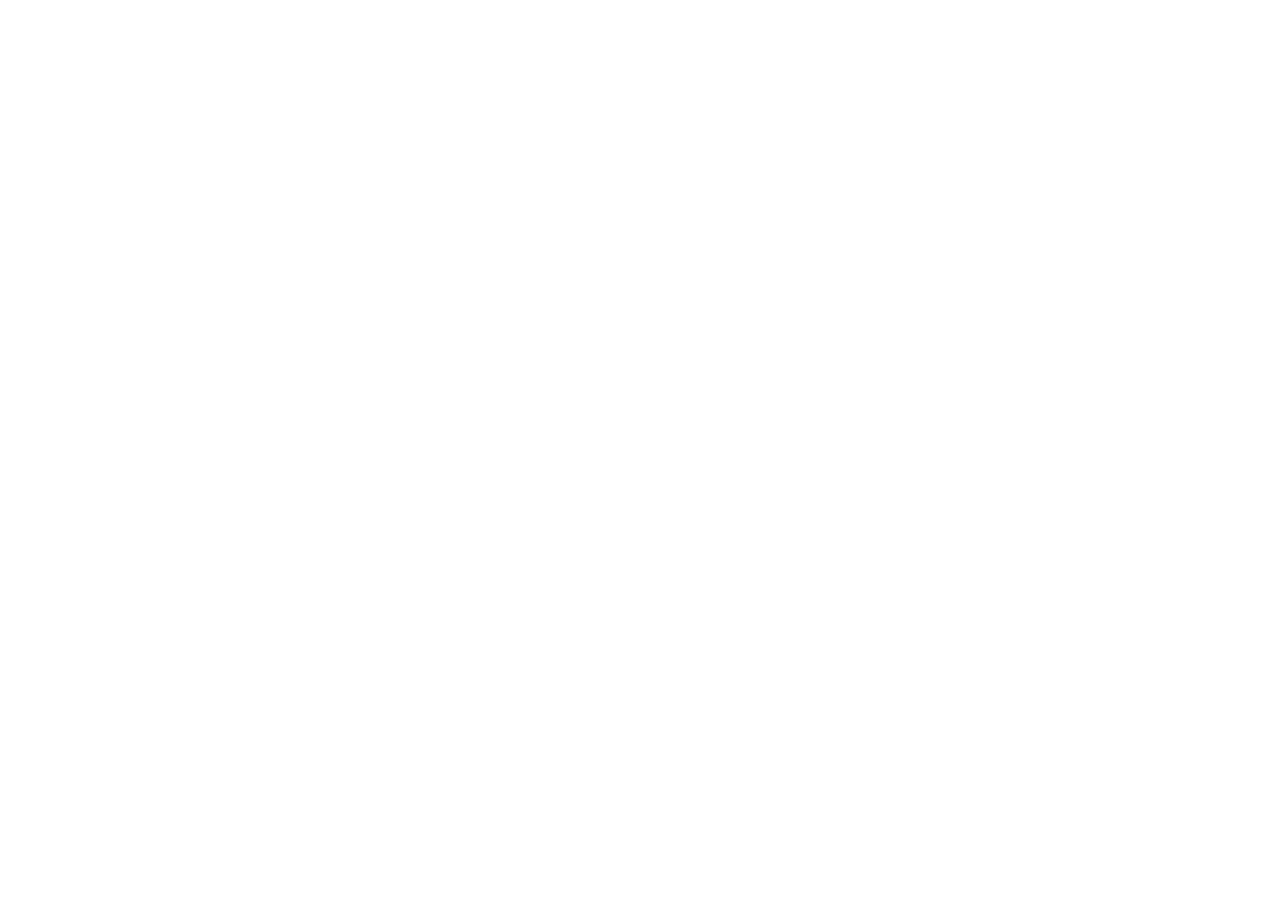
==== index.html @ 36fe9a52 "Basic HTML structure and comments added" ====
<!DOCTYPE html>
<html lang="en">

<head>
    <meta charset="UTF-8">
    <meta name="viewport" content="width=device-width, initial-scale=1.0">
    <meta http-equiv="X-UA-Compatible" content="ie=edge">
    <title>hstdfgpdfgdg</title>
    <link rel="stylesheet" href="./assets/style.css">
</head>

<body>
    <!-- 1. 3 containers 
            One for the image
            One for the login
            One for the header
        
        2. Need user input for 
            Username
            Title
            Content

        3. Need a forum page that will swap over after submit.
            Needs to displays previous posts
        
        4. Need a dark mode.-->


        <header> 
            <!-- I want this to display between pages
            I want a dark mode button here. -->
        </header>

    <div> 
        <!-- User input boxes go here -->
    </div>

    <aside>
        <!-- Icon box goes here -->
    </aside>


    <div>
        <!-- Input forum data here -->
    </div>


    <script src="./assets/script.js"></script>

</body>
</html>
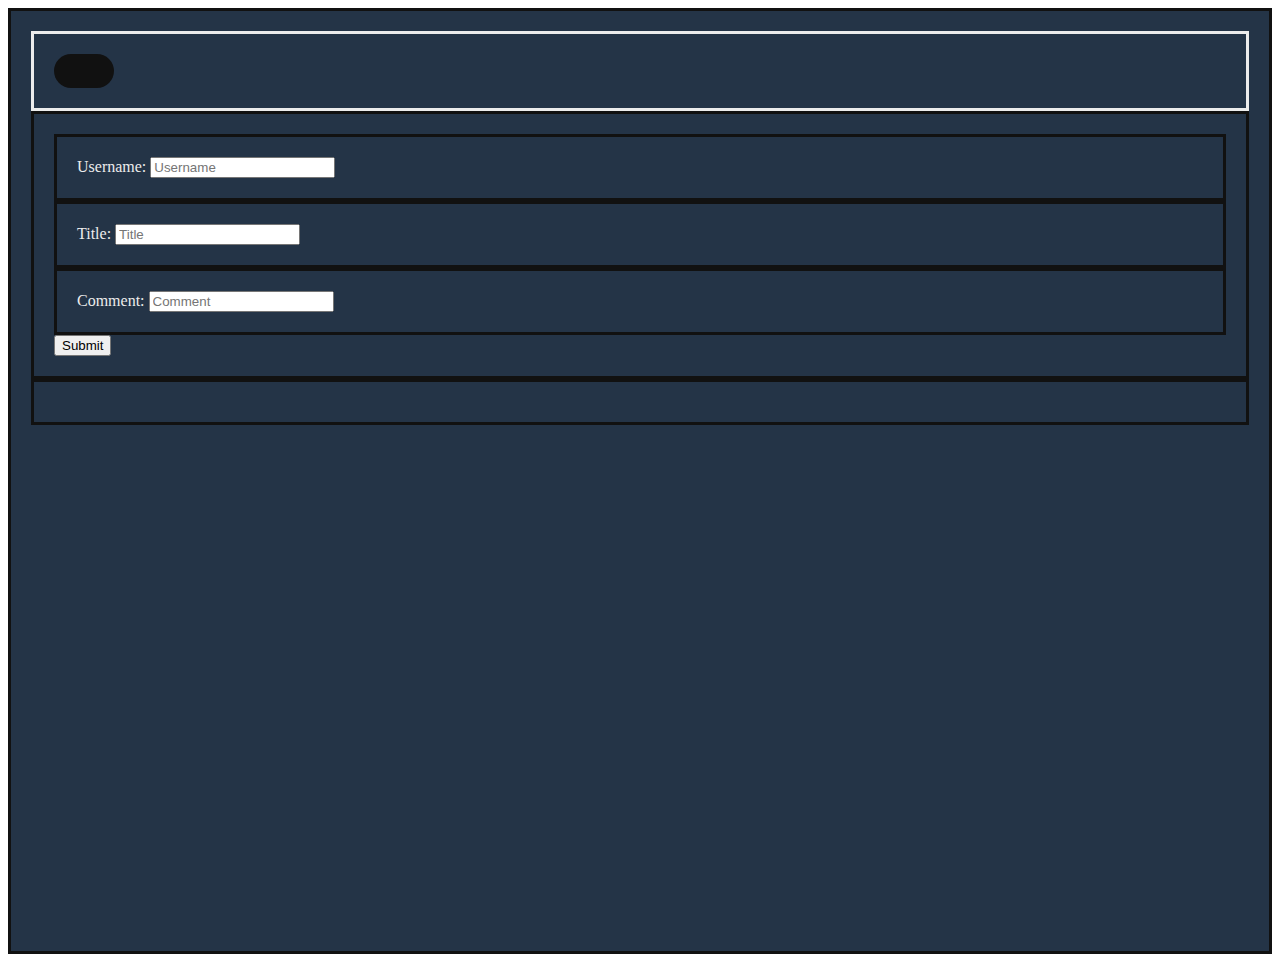
==== commit 84deabd2: "basic code added" ====
--- a/index.html
+++ b/index.html
@@ -10,6 +10,7 @@
 </head>
 
 <body>
+    <div class="container dark">
     <!-- 1. 3 containers 
             One for the image
             One for the login
@@ -23,20 +24,45 @@
         3. Need a forum page that will swap over after submit.
             Needs to displays previous posts
         
-        4. Need a dark mode.-->
+        4. Need a dark mode.
+            -->
 
 
-        <header> 
-            <!-- I want this to display between pages
+    <header>
+        <!-- I want this to display between pages
             I want a dark mode button here. -->
-        </header>
+            <label class="switch col">
+                <input type="checkbox" id="theme-switcher">
+                <span class="slider round"></span>
+</label>
+    </header>
 
-    <div> 
-        <!-- User input boxes go here -->
-    </div>
+
+    <!-- User input boxes go here -->
+    <article>
+        <div class="input-group">
+            <label for="username">Username: </label>
+            <input type="text" name="username" id="email" placeholder="Username" />
+        </div>
+        <div class="input-group">
+            <label for="title">Title: </label>
+            <input type="text" name="title" id="title" placeholder="Title" />
+        </div>
+
+        <div class="input-group">
+            <label for="comment">Comment: </label>
+            <input type="comment" name="comment" id="comment" placeholder="Comment" />
+        </div>
+
+        <button id="submit">Submit</button>
+
+    </article>
 
     <aside>
         <!-- Icon box goes here -->
+
+
+
     </aside>
 
 
@@ -46,6 +72,7 @@
 
 
     <script src="./assets/script.js"></script>
+</div>
+</body>
 
-</body>
 </html>--- a/assets/style.css
+++ b/assets/style.css
@@ -0,0 +1,144 @@
+:root {
+    --rgbColor: rgb(29,128,210); 
+
+}
+
+div {
+    border: #111;
+    border-style: solid;
+    padding: 20px;
+}
+
+article {
+    border: #111;
+    border-style: solid;
+    padding: 20px;
+}
+
+header {
+    border-style: solid;
+}
+
+/* body {
+    display: block;
+    margin: 0px;
+}
+
+ul {
+    list-style-type: none;
+    margin: 0;
+    padding: 0;
+    overflow: hidden;
+}
+
+li a {
+    display: block;
+    text-align: center;
+    padding: 14px 16px;
+    text-decoration: none;
+}
+
+p {
+    font-size: 20px;
+}
+ */
+
+
+/* Dark Mode */
+ .dark {
+    background-color: #243447;
+    height: 100vh;
+    color: #ececec
+ }
+
+ .dark li a:hover {
+    background-color: #111;
+ }
+
+/* Light Mode */
+    .light {
+        background-color: #fcfcfc;
+        color: black;
+        height: 100vh;
+    }
+
+    .light li a {
+        color: black;
+    }
+
+    .light li a:hover {
+        background-color: var(--rgbColor);
+    }
+
+    /* Styling the Switch button */
+    .switch {
+        position: relative;
+        display: inline-block;
+        width: 60px;
+        height: 34px;
+    }
+
+    /* Hide default HTML checkbox */
+    .switch input {
+        opacity: 0;
+        width: 0;
+        height: 0;
+    }
+
+    /* The slider */
+    .slider {
+        position: absolute;
+        cursor: pointer;
+        top: 0;
+        left: 0;
+        right: 0;
+        bottom: 0;
+        background-color: #111;
+        -webkit-transition: .4s;
+        transition: .4s;
+    }
+
+    .slider:before {
+        position: absolute;
+        content: "";
+        height: 26px; 
+        width: 26;
+        left: 4px;
+        bottom: 4px;
+        background-color: white;
+        -webkit-transition: .4s;
+        transition: .4s;
+    }
+
+    input:checked + .slider {
+        background-color: var(--rgbColor);
+
+    }
+
+    input:focus + .slider {
+        box-shadow: 0 0 1px var(--rgbColor);
+    }
+
+    input:checked + .slider:before {
+        -webkit-transform: translateX(26px);
+        -ms-transform: translateX(26px);
+        transform: translateX(26px);
+    }
+
+    /* Rounded sliders */
+    .slider.round{
+        border-radius: 34px;
+    }
+
+    .slider.round:before {
+        border-radius: 50%;
+    }
+
+    .row {
+        margin: 20px;
+        display: flex;
+    }
+
+    .col {
+        margin: 20px;
+    }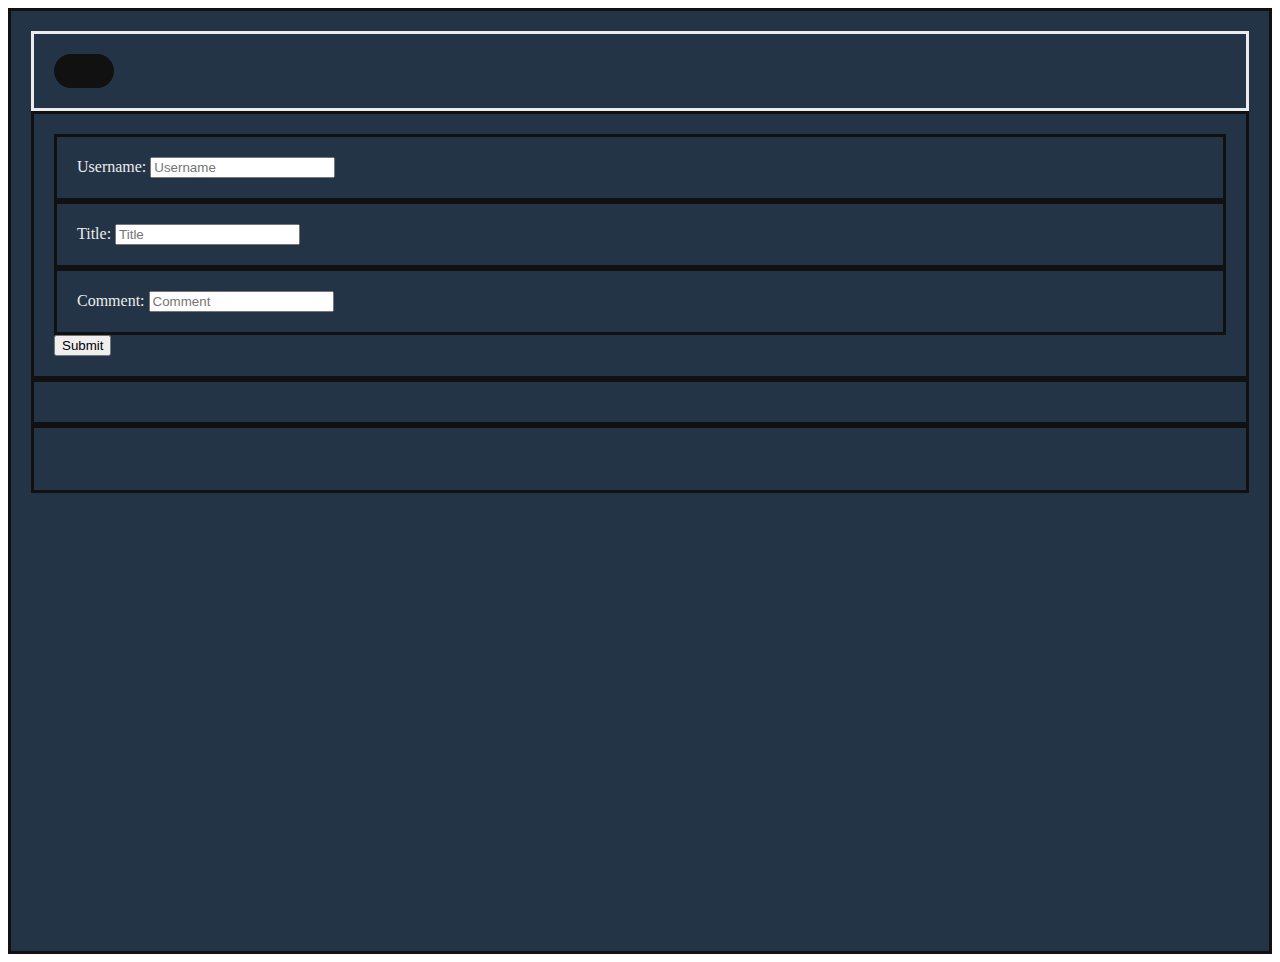
==== commit a212e0c1: "secondary webpage added  & local storage bug fixed" ====
--- a/index.html
+++ b/index.html
@@ -2,6 +2,7 @@
 <html lang="en">
 
 <head>
+    <!-- <meta http-equiv="refresh" content="0; " -->
     <meta charset="UTF-8">
     <meta name="viewport" content="width=device-width, initial-scale=1.0">
     <meta http-equiv="X-UA-Compatible" content="ie=edge">
@@ -40,10 +41,12 @@
 
     <!-- User input boxes go here -->
     <article>
+
         <div class="input-group">
             <label for="username">Username: </label>
-            <input type="text" name="username" id="email" placeholder="Username" />
+            <input type="text" name="username" id="username" placeholder="Username" />
         </div>
+
         <div class="input-group">
             <label for="title">Title: </label>
             <input type="text" name="title" id="title" placeholder="Title" />
@@ -54,7 +57,7 @@
             <input type="comment" name="comment" id="comment" placeholder="Comment" />
         </div>
 
-        <button id="submit">Submit</button>
+        <button id="submitButton">Submit</button>
 
     </article>
 
@@ -71,6 +74,20 @@
     </div>
 
 
+    <div class="post">
+        <!-- Render the saved comments here-->
+        <!--title-->
+        <h5> <span id=""></span></h5>
+       
+        <!--comment-->
+        <p><span id=""></span></p>
+     
+        <!--username-->
+        <p><span id=""></span></p>
+    
+    </div>
+
+
     <script src="./assets/script.js"></script>
 </div>
 </body>
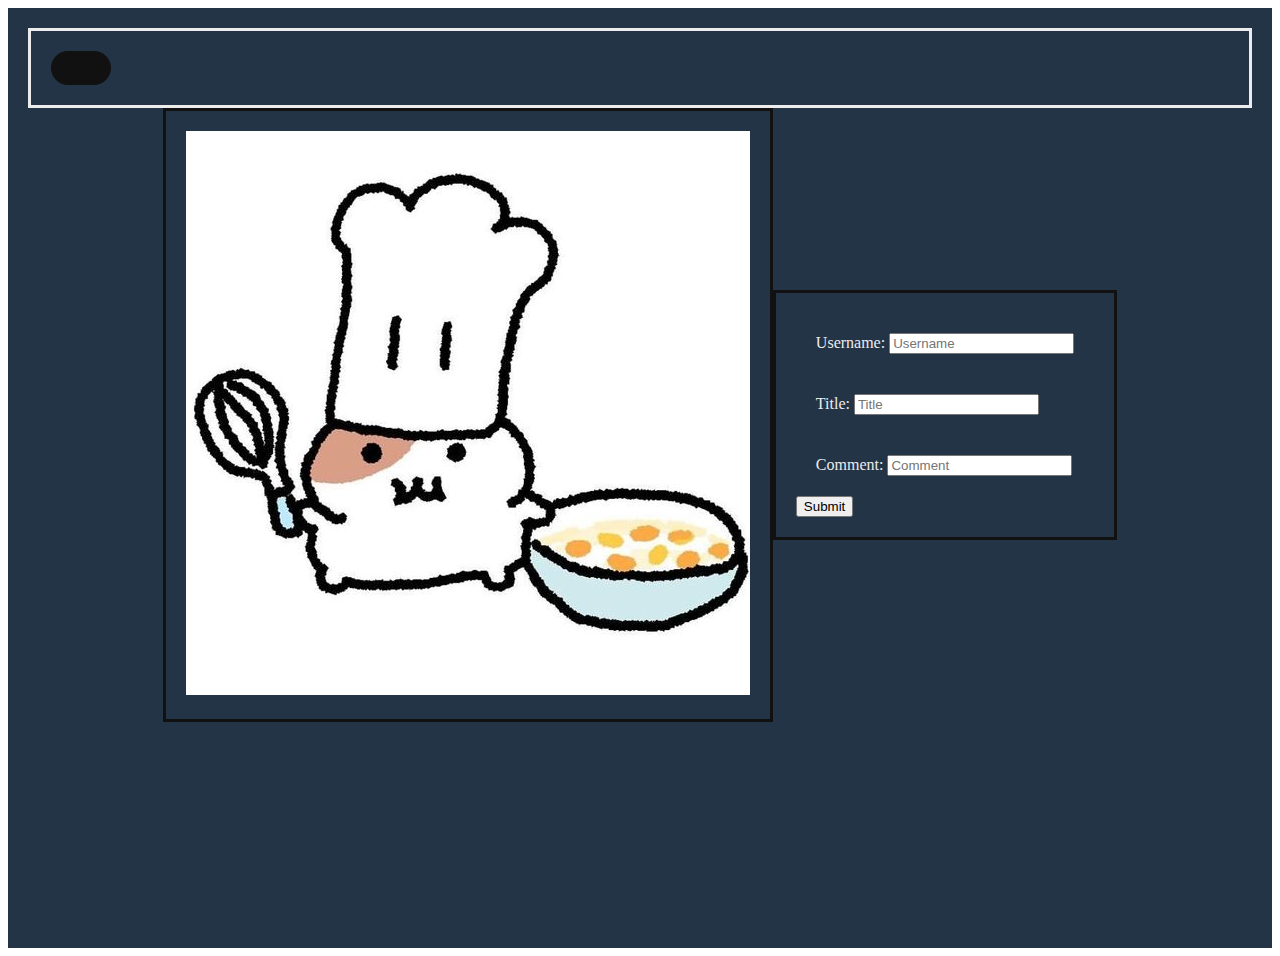
==== commit 49b2c894: "Bug fixes" ====
--- a/index.html
+++ b/index.html
@@ -35,9 +35,12 @@
             <label class="switch col">
                 <input type="checkbox" id="theme-switcher">
                 <span class="slider round"></span>
-</label>
+            </label>
+            
+
     </header>
 
+    <main>
 
     <!-- User input boxes go here -->
     <article>
@@ -61,35 +64,24 @@
 
     </article>
 
-    <aside>
+    <article>
         <!-- Icon box goes here -->
+
+        <img src="./assets/images/hamter.jpg"/>
+
+    </article>
 
 
 
-    </aside>
-
-
-    <div>
-        <!-- Input forum data here -->
-    </div>
-
-
+<!-- 
     <div class="post">
-        <!-- Render the saved comments here-->
-        <!--title-->
-        <h5> <span id=""></span></h5>
-       
-        <!--comment-->
-        <p><span id=""></span></p>
-     
-        <!--username-->
-        <p><span id=""></span></p>
     
-    </div>
+    </div> -->
 
 
     <script src="./assets/script.js"></script>
 </div>
+</main>
 </body>
 
 </html>--- a/assets/style.css
+++ b/assets/style.css
@@ -5,11 +5,18 @@
 
 div {
     border: #111;
-    border-style: solid;
+    /* border-style: solid; */
     padding: 20px;
+    
+/* display: flex;
+flex-direction: row-reverse;
+align-items: center;
+justify-content: center; */
 }
 
 article {
+    
+
     border: #111;
     border-style: solid;
     padding: 20px;
@@ -18,6 +25,18 @@
 header {
     border-style: solid;
 }
+
+main {
+    display: flex;
+flex-direction: row-reverse;
+align-items: center;
+justify-content: center;
+}
+
+/* label {
+    display: flex;
+
+} */
 
 /* body {
     display: block;
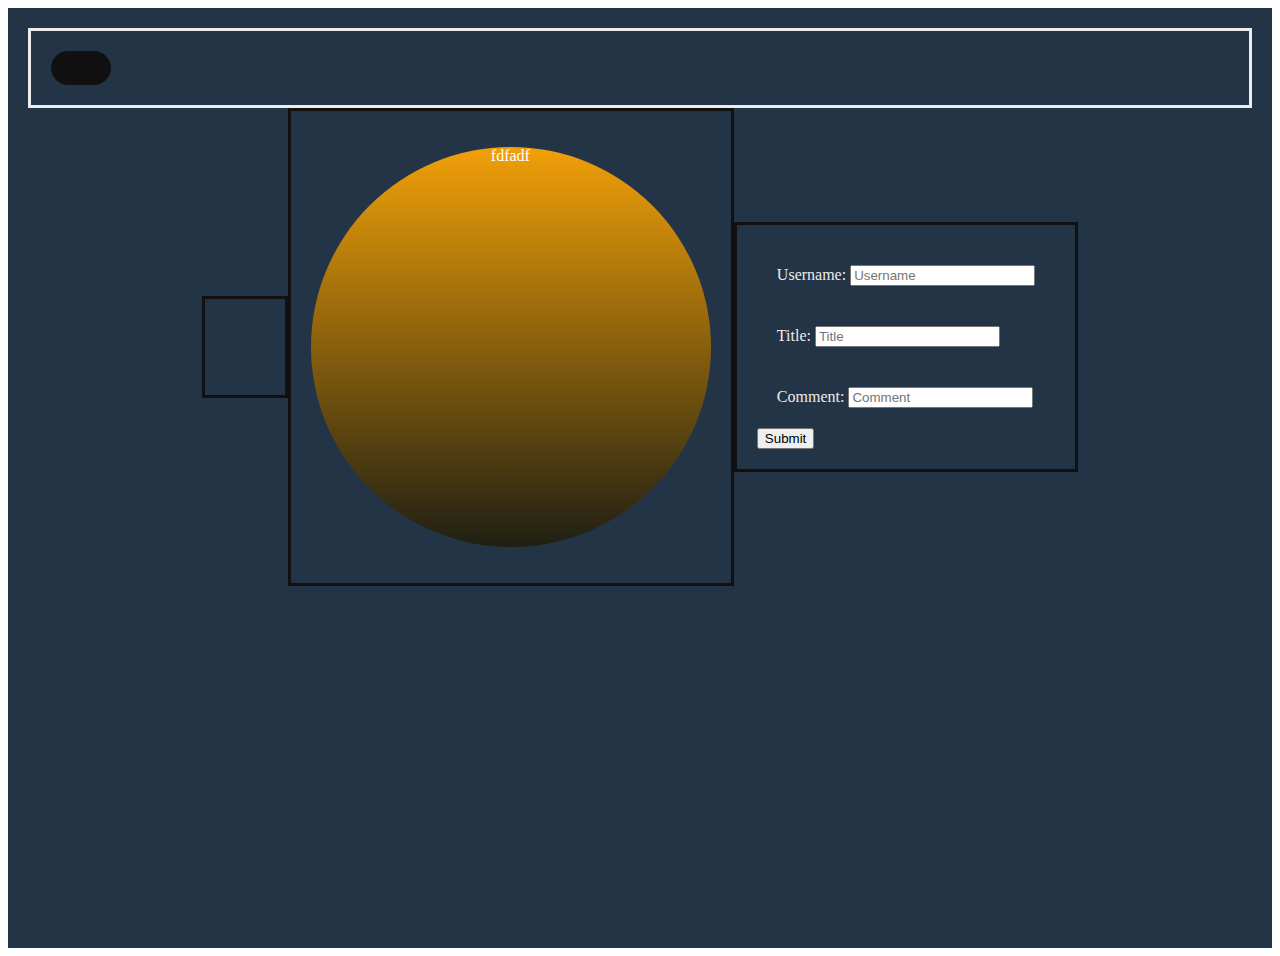
==== commit 3e3298dd: "bug fixes and function additions" ====
--- a/index.html
+++ b/index.html
@@ -66,12 +66,28 @@
 
     <article>
         <!-- Icon box goes here -->
-
-        <img src="./assets/images/hamter.jpg"/>
+        <p id="borb">fdfadf</p>
+        <!-- <img src="./assets/images/hamter.jpg"/> -->
 
     </article>
 
+    <article>
 
+        <div class="card">
+    
+            <form>
+            <p ><label id="threadCount">  </label></p>
+                
+            
+            </form>
+            <!-- <span id="todo-count">0</span></p>
+            <h5><span id="title-id"></span></h5>
+            <p><span id="comment-id"></span></p>
+            <p><span id="username-id"></span></p> -->
+        </div>
+    
+     </article>
+    
 
 <!-- 
     <div class="post">
--- a/assets/style.css
+++ b/assets/style.css
@@ -63,6 +63,24 @@
  */
 
 
+
+#borb {
+    color: white;
+    background-image: linear-gradient(180deg, rgb(241, 160, 8), rgb(31, 31, 19));
+    background-position: absolute;
+    width: 400px;
+    height: 400px;
+    border-radius: 30000px;
+    text-align: justify;
+    text-indent: 180px;
+    
+}
+
+
+
+
+
+ 
 /* Dark Mode */
  .dark {
     background-color: #243447;
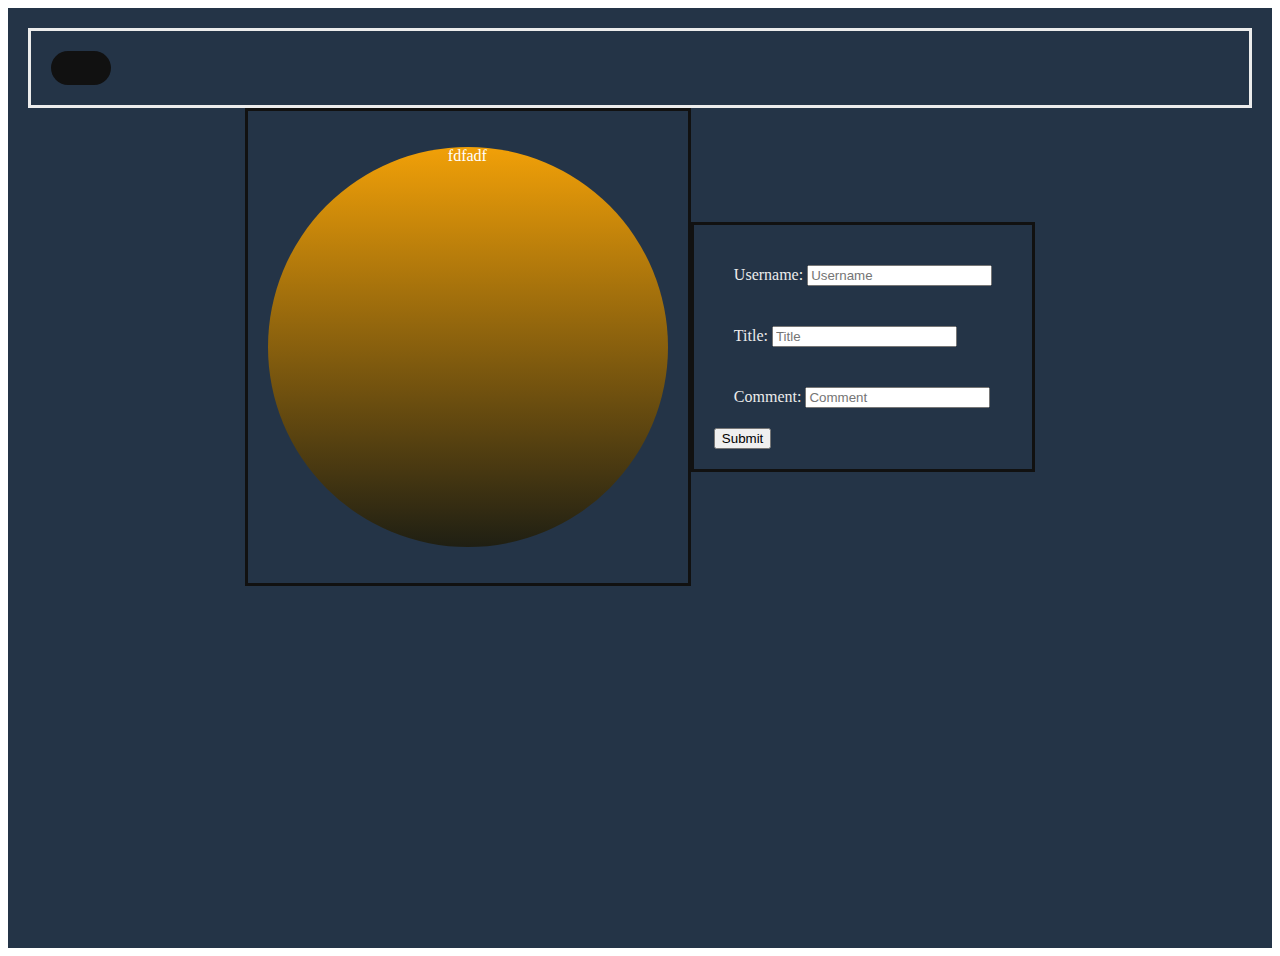
==== commit 53240613: "sigh" ====
--- a/index.html
+++ b/index.html
@@ -71,28 +71,8 @@
 
     </article>
 
-    <article>
-
-        <div class="card">
+ 
     
-            <form>
-            <p ><label id="threadCount">  </label></p>
-                
-            
-            </form>
-            <!-- <span id="todo-count">0</span></p>
-            <h5><span id="title-id"></span></h5>
-            <p><span id="comment-id"></span></p>
-            <p><span id="username-id"></span></p> -->
-        </div>
-    
-     </article>
-    
-
-<!-- 
-    <div class="post">
-    
-    </div> -->
 
 
     <script src="./assets/script.js"></script>
